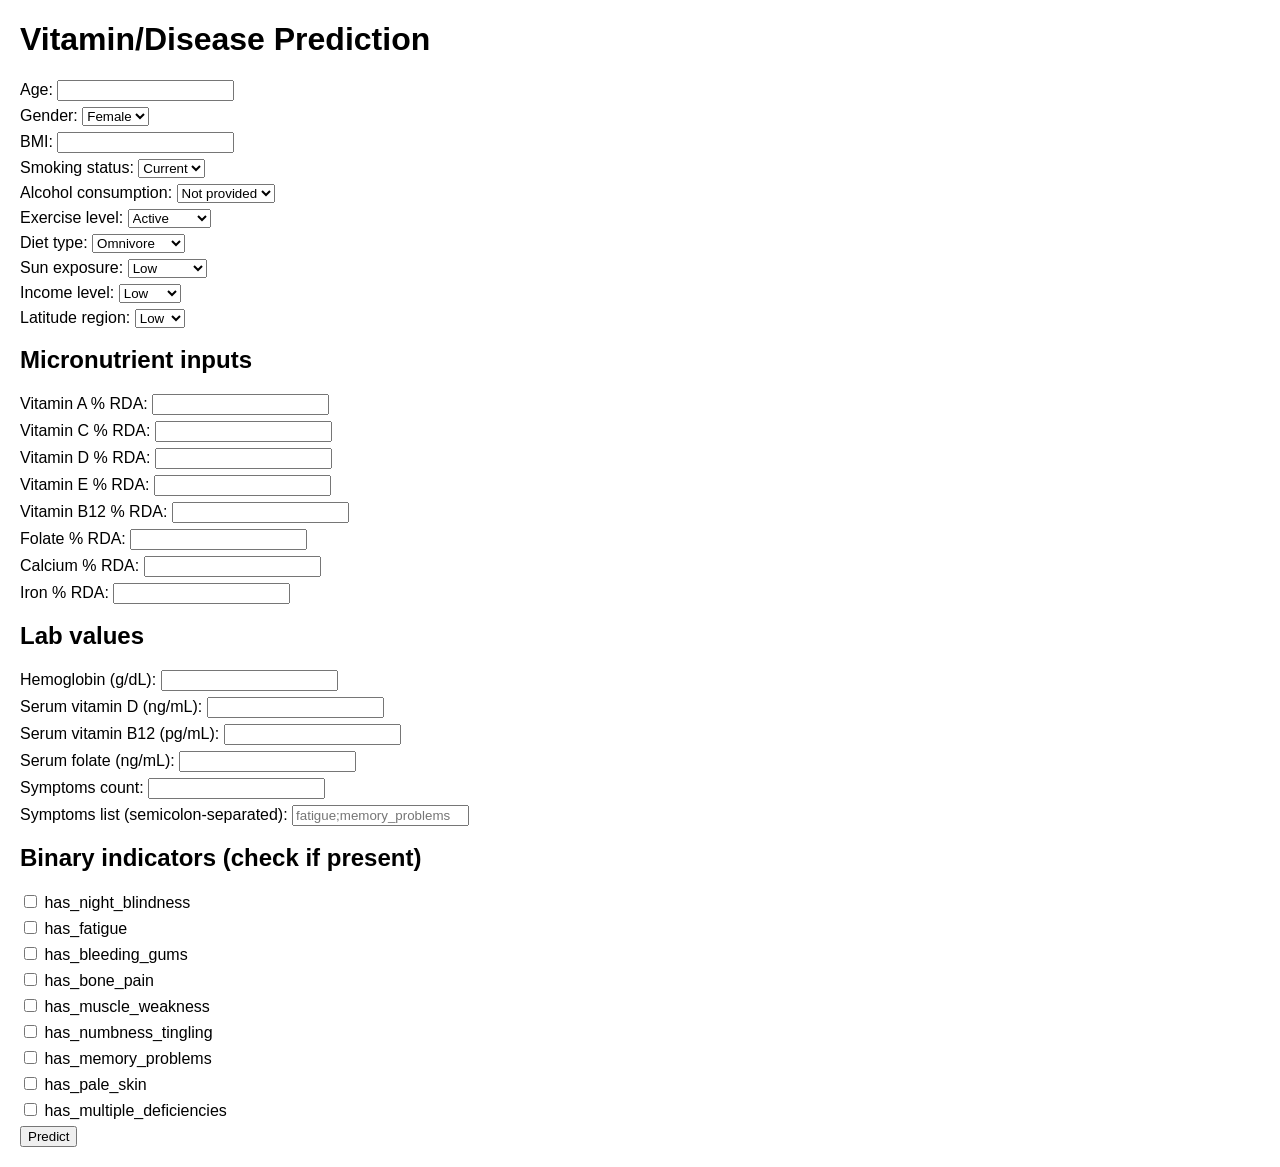
==== html_files/home.html @ 2457e308 "Flask csv file reading gemini api key and endpoint setup initial flask app setup with prediction and" ====
<!doctype html>
<html lang="en">
<head>
  <meta charset="utf-8">
  <title>Vitamin/Disease Prediction</title>
  <style>
    body { font-family: Arial, sans-serif; margin: 20px; }
    label { display: block; margin: 6px 0; }
    h2 { margin-top: 18px; }
  </style>
</head>
<body>
  <h1>Vitamin/Disease Prediction</h1>

  <form action="/predict" method="post">
    <label>Age: <input type="number" name="age" min="0" required /></label>

    <label>Gender:
      <select name="gender" required>
        <option value="Female">Female</option>
        <option value="Male">Male</option>
      </select>
    </label>

    <label>BMI: <input type="number" step="0.1" name="bmi" required /></label>

    <label>Smoking status:
      <select name="smoking_status" required>
        <option value="Current">Current</option>
        <option value="Former">Former</option>
        <option value="Never">Never</option>
      </select>
    </label>

    <label>Alcohol consumption:
      <select name="alcohol_consumption">
        <option value="">Not provided</option>
        <option value="Moderate">Moderate</option>
        <option value="Heavy">Heavy</option>
      </select>
    </label>

    <label>Exercise level:
      <select name="exercise_level" required>
        <option value="Active">Active</option>
        <option value="Light">Light</option>
        <option value="Moderate">Moderate</option>
        <option value="Sedentary">Sedentary</option>
      </select>
    </label>

    <label>Diet type:
      <select name="diet_type" required>
        <option value="Omnivore">Omnivore</option>
        <option value="Pescatarian">Pescatarian</option>
        <option value="Vegan">Vegan</option>
        <option value="Vegetarian">Vegetarian</option>
      </select>
    </label>

    <label>Sun exposure:
      <select name="sun_exposure" required>
        <option value="Low">Low</option>
        <option value="Moderate">Moderate</option>
        <option value="High">High</option>
      </select>
    </label>

    <label>Income level:
      <select name="income_level" required>
        <option value="Low">Low</option>
        <option value="Middle">Middle</option>
        <option value="High">High</option>
      </select>
    </label>

    <label>Latitude region:
      <select name="latitude_region" required>
        <option value="Low">Low</option>
        <option value="Mid">Mid</option>
        <option value="High">High</option>
      </select>
    </label>

    <h2>Micronutrient inputs</h2>
    <label>Vitamin A % RDA: <input type="number" step="0.1" name="vitamin_a_percent_rda" required /></label>
    <label>Vitamin C % RDA: <input type="number" step="0.1" name="vitamin_c_percent_rda" required /></label>
    <label>Vitamin D % RDA: <input type="number" step="0.01" name="vitamin_d_percent_rda" required /></label>
    <label>Vitamin E % RDA: <input type="number" step="0.1" name="vitamin_e_percent_rda" required /></label>
    <label>Vitamin B12 % RDA: <input type="number" step="0.1" name="vitamin_b12_percent_rda" required /></label>
    <label>Folate % RDA: <input type="number" step="0.1" name="folate_percent_rda" required /></label>
    <label>Calcium % RDA: <input type="number" step="0.1" name="calcium_percent_rda" required /></label>
    <label>Iron % RDA: <input type="number" step="0.1" name="iron_percent_rda" required /></label>

    <h2>Lab values</h2>
    <label>Hemoglobin (g/dL): <input type="number" step="0.1" name="hemoglobin_g_dl" required /></label>
    <label>Serum vitamin D (ng/mL): <input type="number" step="0.1" name="serum_vitamin_d_ng_ml" required /></label>
    <label>Serum vitamin B12 (pg/mL): <input type="number" step="0.1" name="serum_vitamin_b12_pg_ml" required /></label>
    <label>Serum folate (ng/mL): <input type="number" step="0.1" name="serum_folate_ng_ml" required /></label>

    <label>Symptoms count: <input type="number" step="1" name="symptoms_count" required /></label>
    <label>Symptoms list (semicolon-separated): <input type="text" name="symptoms_list" placeholder="fatigue;memory_problems" /></label>

    <h2>Binary indicators (check if present)</h2>
    <input type="hidden" name="has_night_blindness" value="0">
    <label><input type="checkbox" name="has_night_blindness" value="1"> has_night_blindness</label>
    <input type="hidden" name="has_fatigue" value="0">
    <label><input type="checkbox" name="has_fatigue" value="1"> has_fatigue</label>
    <input type="hidden" name="has_bleeding_gums" value="0">
    <label><input type="checkbox" name="has_bleeding_gums" value="1"> has_bleeding_gums</label>
    <input type="hidden" name="has_bone_pain" value="0">
    <label><input type="checkbox" name="has_bone_pain" value="1"> has_bone_pain</label>
    <input type="hidden" name="has_muscle_weakness" value="0">
    <label><input type="checkbox" name="has_muscle_weakness" value="1"> has_muscle_weakness</label>
    <input type="hidden" name="has_numbness_tingling" value="0">
    <label><input type="checkbox" name="has_numbness_tingling" value="1"> has_numbness_tingling</label>
    <input type="hidden" name="has_memory_problems" value="0">
    <label><input type="checkbox" name="has_memory_problems" value="1"> has_memory_problems</label>
    <input type="hidden" name="has_pale_skin" value="0">
    <label><input type="checkbox" name="has_pale_skin" value="1"> has_pale_skin</label>

    <input type="hidden" name="has_multiple_deficiencies" value="0">
    <label><input type="checkbox" name="has_multiple_deficiencies" value="1"> has_multiple_deficiencies</label>

    <button type="submit">Predict</button>
  </form>

</body>
</html>
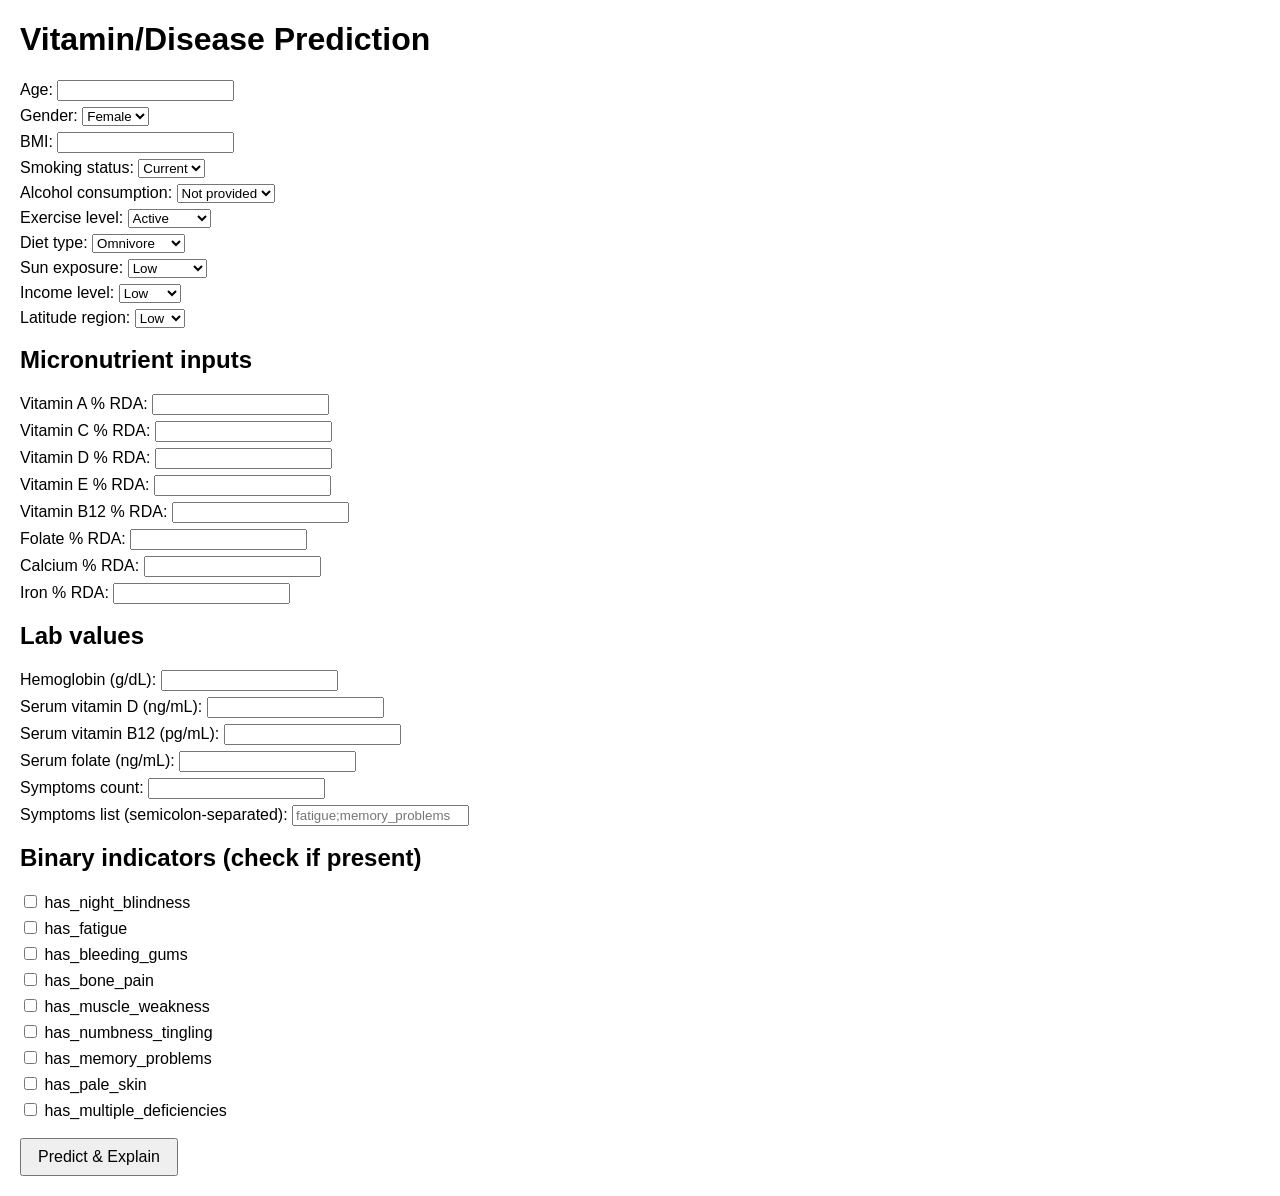
==== commit 3f639332: "gemini api addition Add support for Gemini API to enhance functionality and integration capabilities" ====
--- a/html_files/home.html
+++ b/html_files/home.html
@@ -4,15 +4,35 @@
   <meta charset="utf-8">
   <title>Vitamin/Disease Prediction</title>
   <style>
-    body { font-family: Arial, sans-serif; margin: 20px; }
+    body { font-family: Arial, sans-serif; margin: 20px; max-width: 720px; }
     label { display: block; margin: 6px 0; }
     h2 { margin-top: 18px; }
+    #results { margin-top: 24px; display: none; }
+    #results.visible { display: block; }
+    .result-card {
+      border: 1px solid #d0d7de;
+      border-radius: 8px;
+      padding: 16px 18px;
+      background: #f6f8fa;
+    }
+    .result-card h2 { margin-top: 0; font-size: 1.1rem; }
+    .diagnosis { font-size: 1.25rem; font-weight: 600; color: #0969da; margin: 0 0 12px; }
+    .explanation { line-height: 1.55; white-space: pre-wrap; margin: 0; }
+    .error { color: #cf222e; }
+    .loading { color: #57606a; font-style: italic; }
+    button[type="submit"] {
+      margin-top: 12px;
+      padding: 8px 16px;
+      font-size: 1rem;
+      cursor: pointer;
+    }
+    button[type="submit"]:disabled { opacity: 0.6; cursor: wait; }
   </style>
 </head>
 <body>
   <h1>Vitamin/Disease Prediction</h1>
 
-  <form action="/predict" method="post">
+  <form id="prediction-form" method="post">
     <label>Age: <input type="number" name="age" min="0" required /></label>
 
     <label>Gender:
@@ -122,8 +142,80 @@
     <input type="hidden" name="has_multiple_deficiencies" value="0">
     <label><input type="checkbox" name="has_multiple_deficiencies" value="1"> has_multiple_deficiencies</label>
 
-    <button type="submit">Predict</button>
+    <button type="submit" id="submit-btn">Predict &amp; Explain</button>
   </form>
+
+  <section id="results" aria-live="polite">
+    <div class="result-card">
+      <h2>Results</h2>
+      <p id="result-status" class="loading" hidden>Generating explanation…</p>
+      <p id="result-diagnosis" class="diagnosis" hidden></p>
+      <p id="result-explanation" class="explanation" hidden></p>
+      <p id="result-error" class="error" hidden></p>
+    </div>
+  </section>
+
+  <script>
+    const form = document.getElementById("prediction-form");
+    const results = document.getElementById("results");
+    const statusEl = document.getElementById("result-status");
+    const diagnosisEl = document.getElementById("result-diagnosis");
+    const explanationEl = document.getElementById("result-explanation");
+    const errorEl = document.getElementById("result-error");
+    const submitBtn = document.getElementById("submit-btn");
+
+    function hideResultFields() {
+      statusEl.hidden = true;
+      diagnosisEl.hidden = true;
+      explanationEl.hidden = true;
+      errorEl.hidden = true;
+    }
+
+    form.addEventListener("submit", async (event) => {
+      event.preventDefault();
+      hideResultFields();
+      results.classList.add("visible");
+      statusEl.hidden = false;
+      statusEl.textContent = "Generating explanation…";
+      submitBtn.disabled = true;
+
+      form.querySelectorAll('input[type="checkbox"]').forEach((checkbox) => {
+        const hidden = form.querySelector(`input[type="hidden"][name="${checkbox.name}"]`);
+        if (hidden) {
+          hidden.disabled = checkbox.checked;
+        }
+      });
+
+      try {
+        const response = await fetch("/explain", {
+          method: "POST",
+          body: new FormData(form),
+        });
+        const data = await response.json();
+
+        statusEl.hidden = true;
+        if (!response.ok || data.error) {
+          errorEl.hidden = false;
+          errorEl.textContent = data.error || "Request failed.";
+          return;
+        }
+
+        diagnosisEl.hidden = false;
+        diagnosisEl.textContent = data.diagnosis;
+        explanationEl.hidden = false;
+        explanationEl.textContent = data.explanation;
+      } catch (err) {
+        statusEl.hidden = true;
+        errorEl.hidden = false;
+        errorEl.textContent = "Could not reach the server. Is the app running?";
+      } finally {
+        submitBtn.disabled = false;
+        form.querySelectorAll('input[type="hidden"]').forEach((input) => {
+          input.disabled = false;
+        });
+      }
+    });
+  </script>
 
 </body>
 </html>
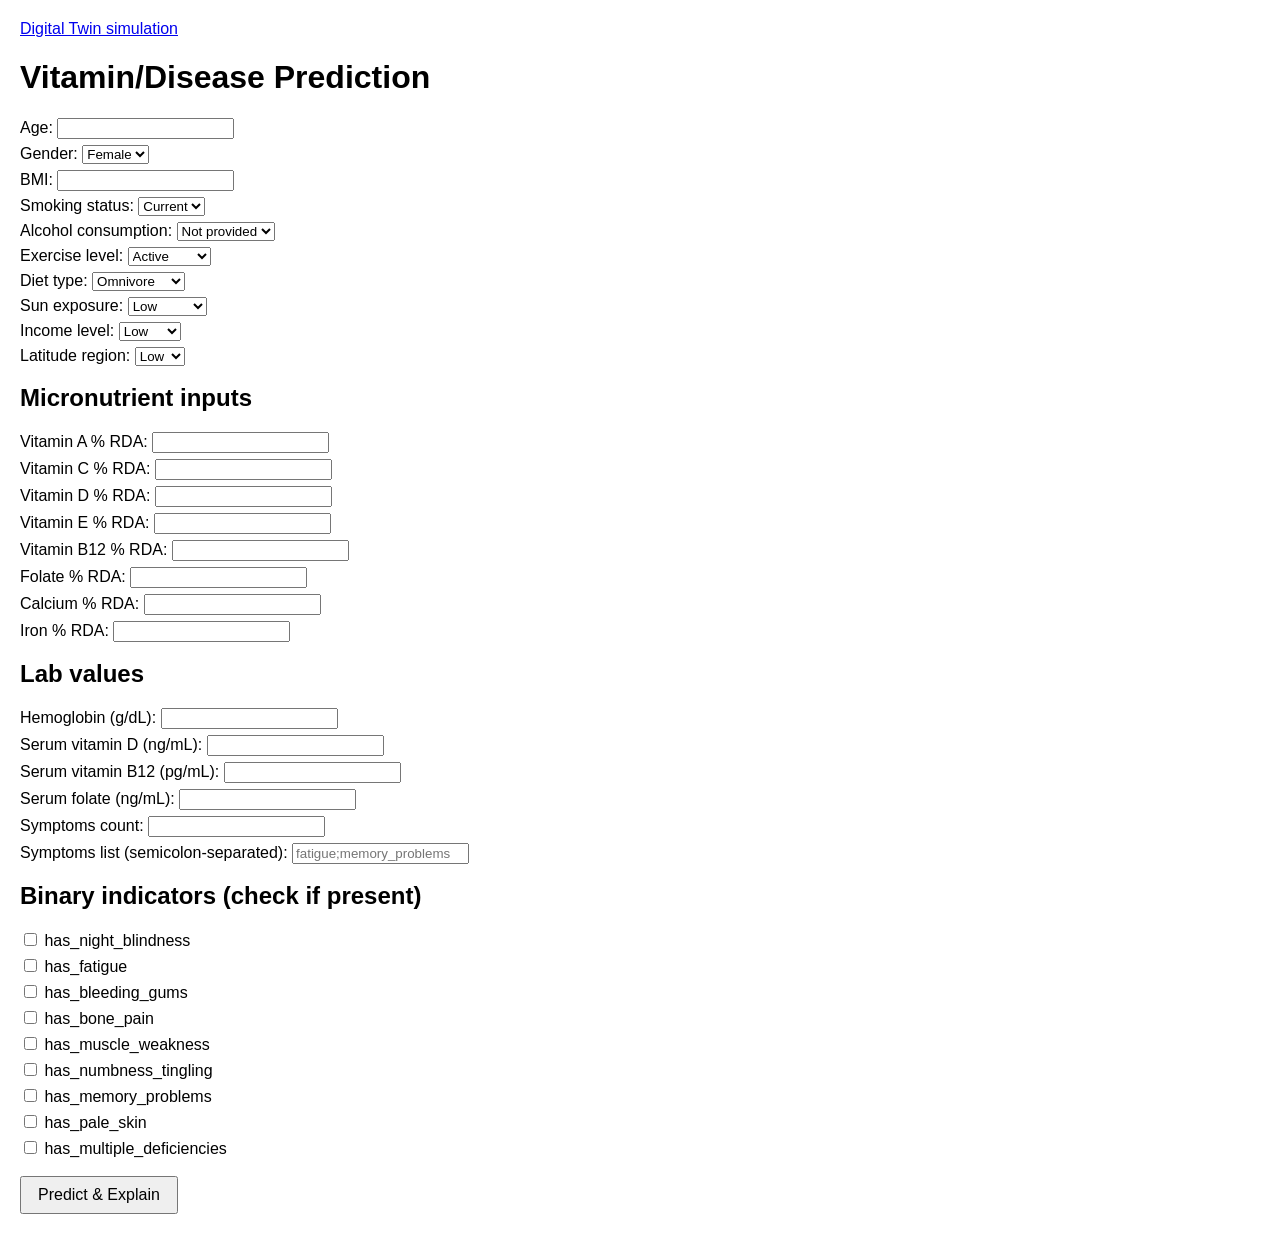
==== commit fc5a26e8: "API key change and digital twin with rule based logic" ====
--- a/html_files/home.html
+++ b/html_files/home.html
@@ -30,6 +30,7 @@
   </style>
 </head>
 <body>
+  <p><a href="/twin">Digital Twin simulation</a></p>
   <h1>Vitamin/Disease Prediction</h1>
 
   <form id="prediction-form" method="post">
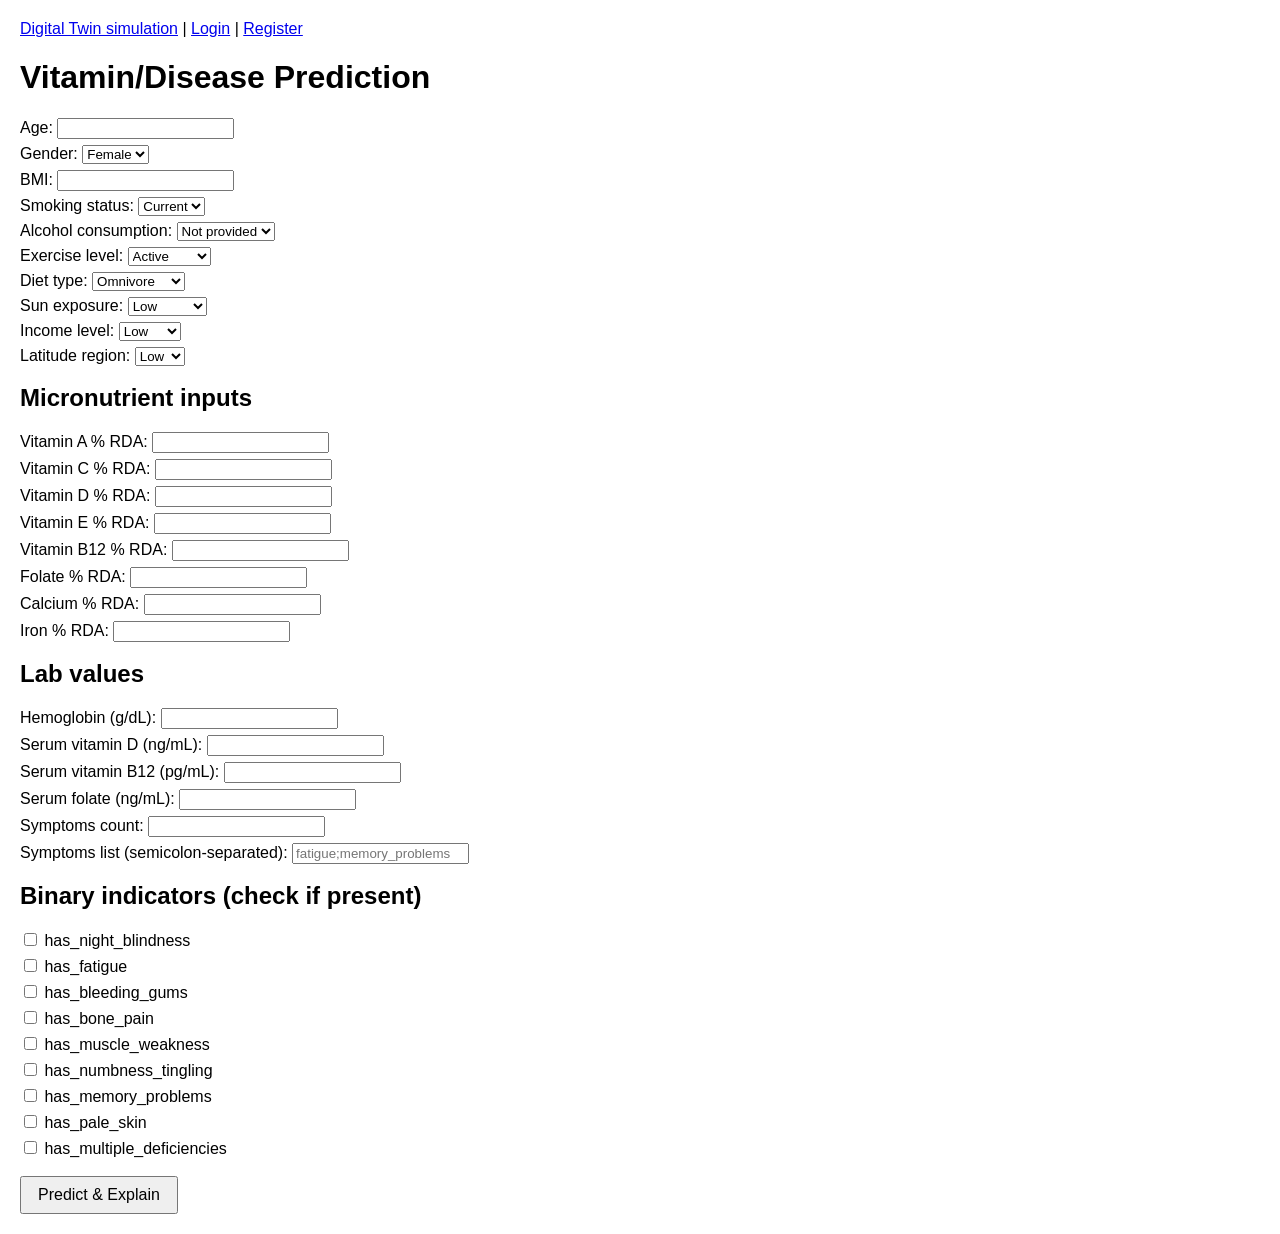
==== commit 650de15b: "UI modification and database implementation" ====
--- a/html_files/home.html
+++ b/html_files/home.html
@@ -30,7 +30,11 @@
   </style>
 </head>
 <body>
-  <p><a href="/twin">Digital Twin simulation</a></p>
+  <p>
+    <a href="/twin">Digital Twin simulation</a> |
+    <a href="/login">Login</a> |
+    <a href="/register">Register</a>
+  </p>
   <h1>Vitamin/Disease Prediction</h1>
 
   <form id="prediction-form" method="post">
